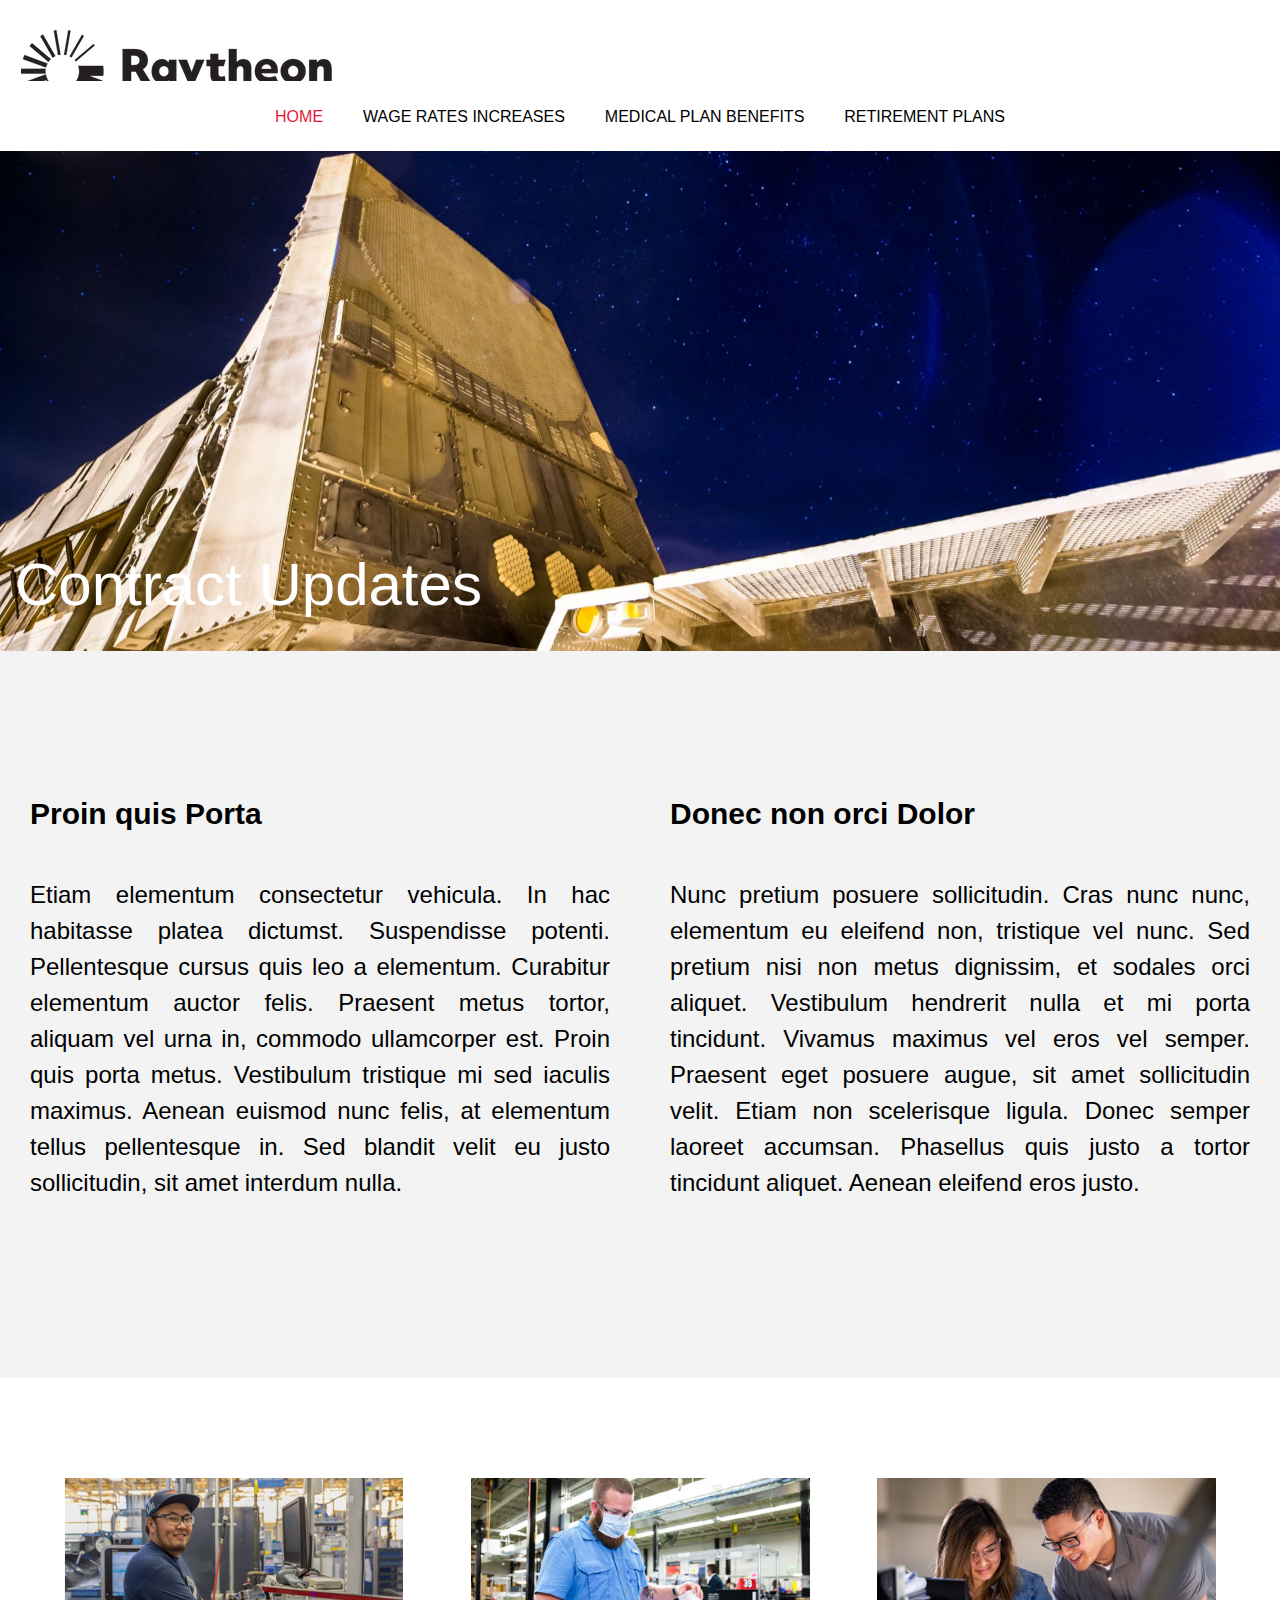
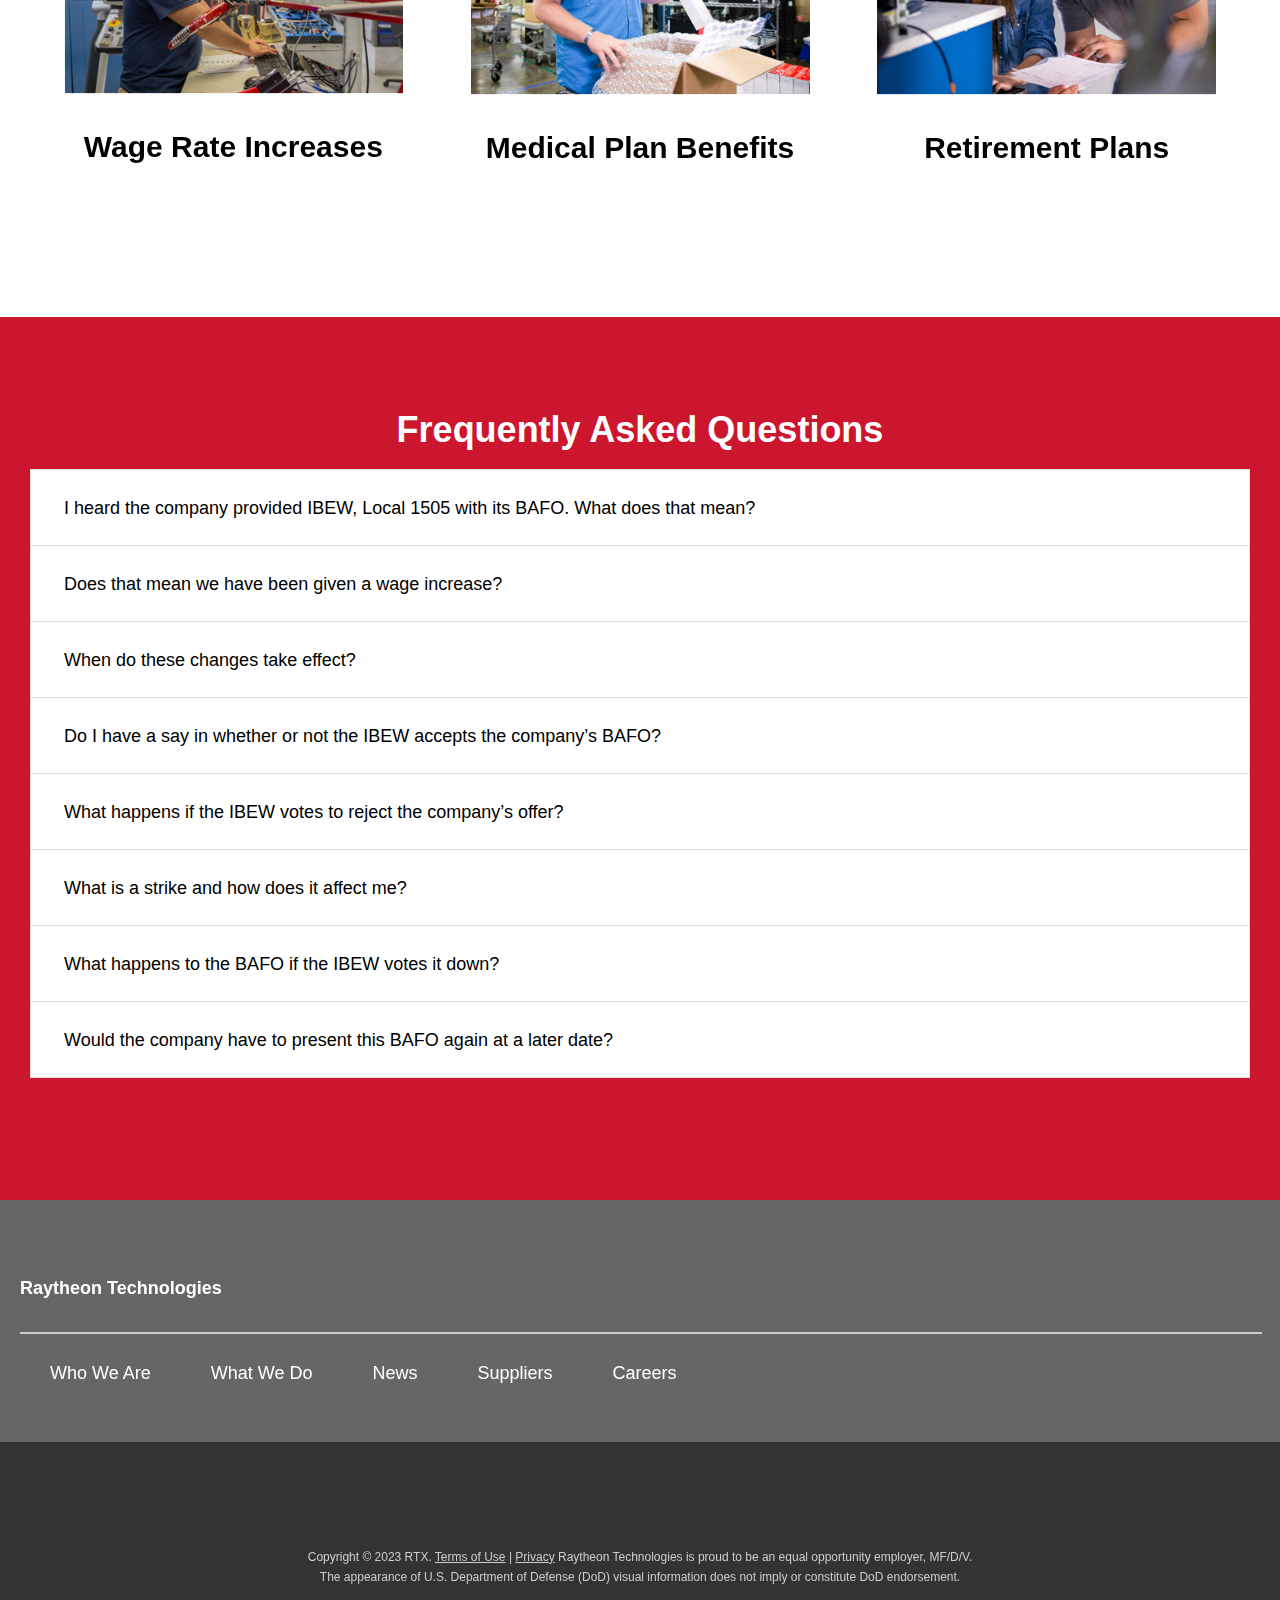
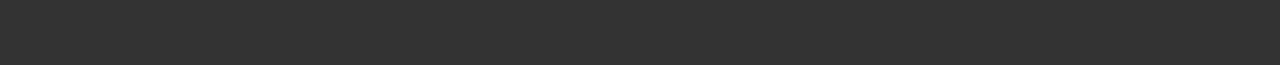
==== index.html @ 73cd79ea "Initial commit." ====
<!DOCTYPE html>
<html class="no-js" lang="en">
  <head>
    <title>
      Home
    </title>
    <meta charset="utf-8" />
    <meta name="viewport" content="width=device-width, initial-scale=1.0" />

    <meta name="description" content="" />

    <link rel="stylesheet" href="css/bootstrap.min.css" />
    <link rel="stylesheet" type="text/css" href="css/labor.min.css" />
    <link rel="stylesheet" type="text/css" href="css/labor-custom.min.css" />
    <link rel="icon" type="image/x-icon" href="images/favicon.png" />

    <style>
      .parallax-window {
        min-height: 400px;
        background: transparent;
      }
    </style>
  </head>

  <body class="labor home">
    <a class="sr-only sr-only-focusable" href="index.html#mainContentStart">Skip to main content</a>

    <div id="header">
      <div class="navbar-brand">
        <div class="rtx"></div>
      </div>
    </div>

    <!--<ul class="nav navbar-nav" id="header-menu">-->
    <nav id="headerL1nav" class="navbar sticky-top navbar-light navbar-expand-md bg-faded justify-content-center">
      <!--<nav id="headerL1nav" class="navbar navbar-light navbar-expand-md bg-faded justify-content-center">-->
      <button class="navbar-toggler" type="button" data-toggle="collapse" data-target="#collapsingNavbar3">
        <span class="navbar-toggler-icon"></span>
      </button>

      <div class="navbar-collapse collapse w-100" id="collapsingNavbar3">
        <ul class="nav navbar-nav">
          <li class="nav-item active">
            <a href="index.html">Home</a>
          </li>

          <li class="nav-item">
            <a href="wage.html">Wage Rates Increases</a>
          </li>

          <li class="nav-item">
            <a href="medical.html">Medical Plan Benefits</a>
          </li>

          <li class="nav-item">
            <a href="retirement.html">Retirement Plans</a>
          </li>
        </ul>
      </div>
    </nav>

    <section class="banner">
      <div class="parallax-window" data-parallax="scroll" data-image-src="images/banner.jpg"></div>
      <div class="banner-gradient"></div>
      <div class="contentblock">
        <a href="index.html" class="site-name">Contract Updates</a>
      </div>
    </section>

    <!-- DEV NOTE: n/a for now
    <section id="features" class="featurerotator">
      <div id="features-slider" class="slider autoplay">
        
      </div>
    </section>  
  -->

    <div id="mainContentStart"></div>

    <section>
      <div class="contentblock">
        <div class="pagecontent">
          <div class="block-two_columns">
            <div class="container">
              <div class="row">
                <div class="col-md-6">
                  <section class="block-paragraph">
                    <h2 data-block-key="g3gls">Proin quis Porta</h2>
                    <p data-block-key="1msjc">
                      Etiam elementum consectetur vehicula. In hac habitasse platea dictumst. Suspendisse potenti. Pellentesque cursus quis leo a elementum. Curabitur elementum auctor felis. Praesent metus tortor, aliquam vel urna in,
                      commodo ullamcorper est. Proin quis porta metus. Vestibulum tristique mi sed iaculis maximus. Aenean euismod nunc felis, at elementum tellus pellentesque in. Sed blandit velit eu justo sollicitudin, sit amet interdum
                      nulla.
                    </p>
                  </section>
                </div>

                <div class="col-md-6">
                  <section class="block-paragraph">
                    <h2 data-block-key="twqgh">Donec non orci Dolor</h2>
                    <p data-block-key="6vcg7">
                      Nunc pretium posuere sollicitudin. Cras nunc nunc, elementum eu eleifend non, tristique vel nunc. Sed pretium nisi non metus dignissim, et sodales orci aliquet. Vestibulum hendrerit nulla et mi porta tincidunt. Vivamus
                      maximus vel eros vel semper. Praesent eget posuere augue, sit amet sollicitudin velit. Etiam non scelerisque ligula. Donec semper laoreet accumsan. Phasellus quis justo a tortor tincidunt aliquet. Aenean eleifend eros
                      justo.
                    </p>
                  </section>
                </div>
              </div>
            </div>
          </div>
          <div class="block-custom_html">
            <div class="row site-sections">
              <div class="col-sm">
                <a href="wage.html">
                  <img src="images/hp-wage-rate-increases.jpg" alt="Wage Rate Increases" />
                  <h3>Wage Rate Increases</h3>
                </a>
              </div>

              <div class="col-sm">
                <a href="medical.html">
                  <img src="images/hp-medical-plan-benefits.jpg" alt="Wage Rate Increases" />
                  <h3>Medical Plan Benefits</h3>
                </a>
              </div>

              <div class="col-sm">
                <a href="retirement.html">
                  <img src="images/hp-retirements-plans.jpg" alt="Wage Rate Increases" />
                  <h3>Retirement Plans</h3>
                </a>
              </div>
            </div>
          </div>
        </div>
        <br clear="all" />
      </div>
    </section>

    <section id="faq">
      <div class="contentblock">
        <br />
        <h2>Frequently Asked Questions</h2>

        <div class="accordion" id="accordionExample">
          <div class="card">
            <div class="card-header" id="heading1">
              <h5 class="mb-0">
                <button class="btn btn-link collapsed" type="button" data-toggle="collapse" data-target="#collapse1" aria-expanded="false" aria-controls="collapse1">
                  <h4>I heard the company provided IBEW, Local 1505 with its BAFO. What does that mean?</h4>
                </button>
              </h5>
            </div>
            <div id="collapse1" class="collapse" aria-labelledby="heading1" data-parent="#accordionExample">
              <div class="card-body">
                BAFO is an acronym that refers to the company’s “Best and Final Offer.” The BAFO contains everything the company and the IBEW tentatively agreed to during the recent negotiations as well as improvements to your terms and
                conditions of employment that the company is offering to encourage the IBEW to sign a new collective bargaining agreement (CBA).
              </div>
            </div>
          </div>

          <div class="card">
            <div class="card-header" id="heading2">
              <h5 class="mb-0">
                <button class="btn btn-link collapsed" type="button" data-toggle="collapse" data-target="#collapse2" aria-expanded="false" aria-controls="collapse2">
                  <h4>Does that mean we have been given a wage increase?</h4>
                </button>
              </h5>
            </div>
            <div id="collapse2" class="collapse" aria-labelledby="heading2" data-parent="#accordionExample">
              <div class="card-body">
                The BAFO includes a substantial wage increase along with other upgrades to your compensation and benefits, including new medical plans that maintain your current level of coverage at significantly lower premiums.
              </div>
            </div>
          </div>

          <div class="card">
            <div class="card-header" id="heading3">
              <h5 class="mb-0">
                <button class="btn btn-link collapsed" type="button" data-toggle="collapse" data-target="#collapse3" aria-expanded="false" aria-controls="collapse3">
                  <h4>When do these changes take effect?</h4>
                </button>
              </h5>
            </div>
            <div id="collapse3" class="collapse" aria-labelledby="heading3" data-parent="#accordionExample">
              <div class="card-body">
                Nothing described in the BAFO takes effect unless the IBEW accepts or “ratifies” the new CBA.
              </div>
            </div>
          </div>

          <div class="card">
            <div class="card-header" id="heading4">
              <h5 class="mb-0">
                <button class="btn btn-link collapsed" type="button" data-toggle="collapse" data-target="#collapse4" aria-expanded="false" aria-controls="collapse4">
                  <h4>Do I have a say in whether or not the IBEW accepts the company’s BAFO?</h4>
                </button>
              </h5>
            </div>
            <div id="collapse4" class="collapse" aria-labelledby="heading4" data-parent="#accordionExample">
              <div class="card-body">
                Yes. The IBEW is obligated to give you the opportunity to vote on accepting or rejecting the BAFO. This vote is scheduled for:
              </div>
            </div>
          </div>

          <div class="card">
            <div class="card-header" id="heading5">
              <h5 class="mb-0">
                <button class="btn btn-link collapsed" type="button" data-toggle="collapse" data-target="#collapse5" aria-expanded="false" aria-controls="collapse5">
                  <h4>What happens if the IBEW votes to reject the company’s offer?</h4>
                </button>
              </h5>
            </div>
            <div id="collapse5" class="collapse" aria-labelledby="heading5" data-parent="#accordionExample">
              <div class="card-body">
                The IBEW election rules recognize rejection of the BAFO as a vote to go on strike.
              </div>
            </div>
          </div>

          <div class="card">
            <div class="card-header" id="heading6">
              <h5 class="mb-0">
                <button class="btn btn-link collapsed" type="button" data-toggle="collapse" data-target="#collapse6" aria-expanded="false" aria-controls="collapse6">
                  <h4>What is a strike and how does it affect me?</h4>
                </button>
              </h5>
            </div>
            <div id="collapse6" class="collapse" aria-labelledby="heading6" data-parent="#accordionExample">
              <div class="card-body">
                A strike is when the union recommends that its members refuse to report to work in an attempt to pressure the company into increasing its BAFO or agreeing to further union demands.
              </div>
            </div>
          </div>

          <div class="card">
            <div class="card-header" id="heading7">
              <h5 class="mb-0">
                <button class="btn btn-link collapsed" type="button" data-toggle="collapse" data-target="#collapse7" aria-expanded="false" aria-controls="collapse7">
                  <h4>What happens to the BAFO if the IBEW votes it down?</h4>
                </button>
              </h5>
            </div>
            <div id="collapse7" class="collapse" aria-labelledby="heading7" data-parent="#accordionExample">
              <div class="card-body">
                The BAFO expires by its terms upon rejection and would no longer be available to the IBEW.
              </div>
            </div>
          </div>

          <div class="card">
            <div class="card-header" id="heading8">
              <h5 class="mb-0">
                <button class="btn btn-link collapsed" type="button" data-toggle="collapse" data-target="#collapse8" aria-expanded="false" aria-controls="collapse8">
                  <h4>Would the company have to present this BAFO again at a later date?</h4>
                </button>
              </h5>
            </div>
            <div id="collapse8" class="collapse" aria-labelledby="heading8" data-parent="#accordionExample">
              <div class="card-body">
                No. The company would be free to decide whether and when to make any subsequent offers.
              </div>
            </div>
          </div>
        </div>

        <br clear="all" />
        <br />
      </div>
    </section>

    <footer>
      <div>
        <div id="block-footer-logo-links">
          <section>
            <div class="content-wrapper">
              <h2 class="logo"><a href="https://www.rtx.com/" target="_blank">Raytheon Technologies</a></h2>

              <hr />

              <nav class="footer-top-nav">
                <!--
  <div class="logo"><a href="https://www.raytheonmissilesanddefense.com/" target="_blank"><img alt="Raytheon Missiles &amp; Defense Logo" src="images/rt_md_logo_ko_rgb.png"></a>
  </div>
  -->

                <div class="primary">
                  <a href="https://www.rtx.com/raytheon/who-we-are" target="_blank">Who We Are</a>
                  <a href="https://www.rtx.com/raytheon/what-we-do" target="_blank">What We Do</a>
                  <a href="https://www.rtx.com/raytheon/news" target="_blank">News</a>
                  <a href="https://www.rtx.com/raytheon/suppliers" target="_blank">Suppliers</a>
                  <a href="https://careers.rtx.com/global/en" target="_blank">Careers</a>
                </div>
              </nav>
            </div>
          </section>
        </div>
      </div>

      <section>
        <div class="content-wrapper contact">
          <div class="footer-wrapper">
            <div id="block-footer-social">
              <nav class="footer-bottom-nav social">
                <a href="https://www.linkedin.com/company/raytheonmissilesanddefense/" target="_blank" title="LinkedIn">
                  <span aria-hidden="true" class="fa fa-linkedin"></span>
                  <span class="sr-only">Raytheon on LinkedIn</span>
                </a>
                <a href="https://twitter.com/raytheondefense" target="_blank" title="Twitter">
                  <span aria-hidden="true" class="fa fa-twitter"></span>
                  <span class="sr-only">Raytheon on Twitter</span>
                </a>
                <a href="https://www.facebook.com/raytheondefense" target="_blank" title="Facebook">
                  <span aria-hidden="true" class="fa fa-facebook"></span>
                  <span class="sr-only">Raytheon on Facebook</span>
                </a>
                <a href="https://www.youtube.com/raytheontechnologies" target="_blank" title="YouTube">
                  <span aria-hidden="true" class="fa fa-youtube-play"></span>
                  <span class="sr-only">Raytheon on YouTube</span>
                </a>
                <a href="https://www.instagram.com/raytheondefense" target="_blank" title="Instagram">
                  <span aria-hidden="true" class="fa fa-instagram"></span>
                  <span class="sr-only">Raytheon on Instagram</span>
                </a>
              </nav>
            </div>
          </div>
          <div id="block-copyright">
            <div class="legal content-wrapper">
              <p>
                Copyright &copy; 2023 RTX. <a href="https://www.rtx.com/terms-of-use" target="_blank">Terms of Use</a> | <a href="https://www.rtx.com/privacy" target="_blank">Privacy</a> Raytheon Technologies is proud to be an equal
                opportunity employer, MF/D/V.<br />
                The appearance of U.S. Department of Defense (DoD) visual information does not imply or constitute DoD endorsement.
              </p>
            </div>
          </div>
        </div>
      </section>
    </footer>

    <script src="https://code.jquery.com/jquery-3.3.1.slim.min.js" integrity="sha384-q8i/X+965DzO0rT7abK41JStQIAqVgRVzpbzo5smXKp4YfRvH+8abtTE1Pi6jizo" crossorigin="anonymous"></script>
    <script type="text/javascript" src="js/parallax.1.5.0.js"></script>
    <script type="text/javascript" src="js/bootstrap.min.js"> </script>
  </body>
</html>
---- css/labor.min.css ----
body.basicpage #features{display: none}body.basicpage.home #features{display: block}.pagecontent a{color: #1b567c;text-decoration: underline}.pagecontent a:hover{color: #000;text-decoration: underline}.list-date{font-size: 0.9rem}.list-title,.list-title a{color: #000;font-size: 24px;font-weight: 600;line-height: 24px}.list-title,.list-title a:hover{color: #1b567c;text-decoration: none;font-weight: 600}input[type="button"],input[type="submit"],input[type="reset"]{display: block;margin-right: 0px;margin-left: 0px;margin-top: 10px;background-color: #dfdfdf;border: solid 1px #939393;color: #312a22;border-radius: 0px;transition: all 0.3s ease-out}@media (min-width: 768px){input[type="button"],input[type="submit"],input[type="reset"]{margin-right: auto;margin-left: 0px}}input[type="button"]:hover,input[type="submit"]:hover,input[type="reset"]:hover{background-color: #939393;color: #fff}body.home .featurerotator{margin-top: -88px}.featurerotator .slide{position: relative;width: 100%;height: 610px;overflow: hidden;background-size: cover;background-position: center left;color: #ffffff}.featurerotator .slidetext{position: absolute;left: 72px;bottom: 18px;padding: 25px 35px 25px 35px;border-radius: 5px;background-color: #ffffff;color: #000000}.featurerotator .slidetext p{margin-bottom: 0px}.home.labor .featuredCaptions{display: none}.home.labor .slick-arrow{opacity: 0}.news.featurelist{display: block;float: left;flex-direction: row;margin: 20px;padding: 20px;background-color: #f5f5f5;text-align: left}.home .news.featurelist{background-color: #ffffff}.news .newsitem img{width: 100% !important;height: auto !important}.news .listitem{border-top: 1px solid #cfcfcf}.news .listitem:nth-child(1){border-top: 0px solid #cfcfcf}.news .listitem:nth-child(1){margin-top: -50px}.newsthumbnail{float: left;margin-top: 50px;margin-bottom: 50px;padding-right: 30px}@media (max-width: 767px){.newsthumbnail{margin-top: 50px;margin-bottom: 20px;padding-right: 0px;width: 100% !important;height: 100% !important}}.newstext{padding-top: 50px;padding-bottom: 50px}.news .readmore{margin-top: 1rem}.news .newsitem .newstitle a{color: #191919;font-weight: bold;font-size: 18px}.news .newsitem .newstitle a:hover{color: #0056b3;text-decoration: none}.category{color: #656565;font-size: 18px;padding-top: 2rem}.teal,.teal a,.home .contentblock h2 a{color: #4e906f !important}.home .rich-text img{width: 100% !important;height: auto !important}.people.listview{display: block;padding: 15px}.people .listitem{padding: 15px}.peoplethumbnail{float: left;padding-right: 15px;width: 175px;padding-bottom: 30px}@media (min-width: 768px){.peoplethumbnail{float: left;padding-right: 30px;width: 190px;padding-bottom: 30px}}.peoplebrowseimage{float: left;padding-top: 50px;padding-right: 50px;padding-bottom: 20px}.peopletitle{font-size: 125%;font-weight: bold}.pagecontent .peopletitle a{color: black;text-decoration: none}.pagecontent .peopletitle a:hover{color: #3956c2;text-decoration: none}.peoplejobtitle{color: #8cb39e}.peoplebiotop{font-weight: bold;padding-top: 0px;padding-bottom: 20px}.peoplephone,.peopleemail,.peoplewebsite{font-weight: bold}.publications .searchsummary{color: #aa0000;margin-bottom: 15px}.publicationyear{padding-top: 30px;padding-bottom: 30px;border-top: 1px solid #2c385e}.listview .publicationyear:nth-child(1){border-top: 0px solid #2c385e;margin-top: -30px}.publicationyear,.publicationyearlink{font-size: 150%;font-weight: bold;color: #8cb39e}.publications .listitem{border-top: 1px solid #cfcfcf}.listitems-group .listitem:nth-child(1){border-top: 0px solid #cfcfcf;margin-top: -50px}.publicationdescription{padding-top: 35px;padding-bottom: 35px}.publicationtitle{font-size: 125%;font-weight: bold}.publicationauthors p{margin: 0px}.publicationlink,.publicationlink:hover{color: #191919 !important;font-weight: 600}.sitemaplinkl1{font-size: 125%;font-weight: bold}.sitemaplinkl2{padding-left: 25px}.sitemaplinkl3{font-size: 80%;padding-left: 50px}.pagecontent .noresize img,.pagecontent img.noresize,.rightrail .noresize img,.rightrail img.noresize{}.block-image{clear: left}.image-center{display: block;text-align: center;margin-top: 20px;margin-bottom: 30px;max-width: 100%}.image-right{float: none;margin-left: auto}.image-left{float: none;margin-right: auto}.image-right,.image-left{max-width: 100%;margin-bottom: 30px}.image-right img,.image-left img,.image-center img{max-width: 100%}@media screen and (min-width: 500px){.image-right{float: right;margin-left: 40px}.image-left{float: left;margin-right: 40px}.image-right,.image-left{max-width: 50%;height: auto}}.image_builder img:after{content: "";display: block;width: 100%;height: 1px}.image_builder a{display: block}.image_builder a:after{content: "";display: block;width: 100%;height: 1px}.image_builder_img:after{content: "";display: block;width: 100%;height: 1px}.block-paragraph:after{content: "";display: block;width: 100%;height: 1px}.pagecontent .h3,.rightrail h3,.pagecontent .image_builder_caption{font-size: 18px;margin-bottom: 3em;color: #646464;font-weight: 500}.rightrail{float: right;margin-left: 25px;padding: 25px;width: 25%;background-color: #f5f5f5}@media (max-width: 767px){.rightrail{float: none;width: 100%;margin-left: 0px;margin-top: 2rem;margin-bottom: 2rem}}.rightrail label{font-weight: bold;text-transform: uppercase}.rightrail input[type="text"],.rightrail select{width: 100%;margin-bottom: 15px}.rightrail input[type="button"]{margin-bottom: 15px}.block-heading,.h1,.h2,.h3,.h4,.h5,.h6,h1,h2,h3,h4,h5,h6{margin-bottom: 0.7rem;font-weight: bold;line-height: 1.5}footer h2{color: white}h3{font-size: 22px}@media (min-width: 768px){h3{font-size: 24px}}h4{font-size: 20px;font-style: italic;font-weight: normal}.contentblock h1,.contentblock .h1{font-size: 36px;color: #113d59;font-weight: bold;margin-bottom: 0.7em}img.full-width{width: 100%;height: auto}.footer-nav-1{max-width: 1250px}.container-fluid.footer-nav-1{padding-left: 15px;padding-right: 15px}@media (min-width: 768px){.container-fluid.footer-nav-1{padding-left: 50px;padding-right: 50px}}@media (min-width: 1320px){.container-fluid.footer-nav-1{padding-left: 15px;padding-right: 15px}}.home .container-fluid.footer-nav-1{padding-left: 70px;padding-right: 70px}#footer-menu .footer-nav-1 h5 a{font-size: 1.5rem;font-weight: bold}#footer-menu .footer-nav-1 li a{font-size: 1rem;font-weight: normal}@media screen and (min-width: 768px){#footer-menu .footer-nav-1 h5 a{font-size: 16px}#footer-menu .footer-nav-1 li a{font-size: 14px}}@media screen and (min-width: 1300px){#footer-menu .footer-nav-1 h5 a{font-size: 20px}#footer-menu .footer-nav-1 li a{font-size: 17px}}@media screen and (max-width: 767px){#footer-menu .footer-nav-1 li a{margin-top: 1.5rem;margin-bottom: 1.5rem;display: block}}.footer-nav-1 .row{border-bottom: 1px solid white}@media (min-width: 768px){.footer-nav-1 .row{border-bottom: 0px solid white}}.footer-nav-2{max-width: 1000px;text-align: center !important;margin-left: auto;margin-right: auto}.footer-nav-2 .row2{display: block;justify-content: center;margin-left: auto;margin-right: auto}.footer-nav-2 h5{padding-bottom: 20px;line-height: 16px;font-size: 16px;margin-bottom: 0px;white-space: nowrap;text-align: center}@media (max-width: 575px){.footer-nav-2{text-align: center !important;padding-bottom: 40px}}@media (min-width: 576px){.footer-nav-2{padding-bottom: 16px}.footer-nav-2 h5{padding-right: 10px;padding-left: 10px}}@media (min-width: 768px){.footer-nav-2 .row2{display: flex}.footer-nav-2 h5{padding-right: 20px;padding-left: 20px;padding-bottom: 2px}.footer-nav-2 .right-divider{border-right: 1px solid #fff}}.footer-nav-3 h5{padding-bottom: 25px}.cl-num{font-size: 90%;padding-bottom: 70px}@media (min-width: 768px){.dropdown-item.mobile-only{display: none}}#site_footer{padding: 0em 2em 5em 2em;background-color: black;font-size: 16px}#site_footer a:hover{color: white}#site_footer .gradient_line{margin-left: auto;margin-right: auto;content: " ";width: 100%;height: 1px;clear: both;background: #61b6fd;background: -moz-linear-gradient(left, transparent, #61b6fd, transparent);background: -webkit-linear-gradient(left, transparent, #61b6fd, transparent);background: linear-gradient(to right, transparent, #61b6fd, transparent);width: 90%}@media (min-width: 769px){#site_footer .gradient_line{width: 50%}}.upper_footer{padding: 0em 0 4em}.upper_footer .grid_layout{width: 100%}.upper_footer .share,.upper_footer .footer_newsletter{text-align: center;padding: 1.69492%;margin-bottom: 3em;width: 100%}#site_footer .upper_footer .share h2,#site_footer .upper_footer .footer_newsletter h2{font-size: 1.5em;font-weight: 600;margin-bottom: 0.6em;color: white !important;letter-spacing: -0.035em}@media (min-width: 600px){#site_footer .upper_footer .share h2,#site_footer .upper_footer .footer_newsletter h2{font-size: 1.6em}}@media (min-width: 1200px){#site_footer .upper_footer .share h2,#site_footer .upper_footer .footer_newsletter h2{font-size: 1.8em}}.upper_footer .gradient_line_divider{margin: 1em auto;display: none}@media (min-width: 600px){.upper_footer .footer_newsletter{width: 48.71795%;float: left;margin-left: 0;margin-right: -100%}}@media (min-width: 769px){.upper_footer .footer_newsletter{width: 40.67797%;float: left;margin-left: 8.47458%;margin-right: -100%}}@media (min-width: 600px){.upper_footer .share{width: 48.71795%;float: left;margin-left: 51.28205%;margin-right: -100%}}@media (min-width: 769px){.upper_footer .share{width: 40.67797%;float: left;margin-left: 50.84746%;margin-right: -100%}}#site_footer .sitemap{margin-bottom: 3em}@media (min-width: 600px){#site_footer .sitemap .grid_layout{width: 100%}}@media (min-width: large){#site_footer .sitemap .grid_layout{width: 97%}}#site_footer .sitemap_directory{overflow: hidden;*zoom: 1;margin-bottom: 3em}#site_footer .sitemap_directory .footer_sitemap_item{margin-bottom: 0.6em}@media (min-width: 600px){#site_footer .sitemap_directory .footer_sitemap_item{margin-bottom: 0.2em}}@media (min-width: 1024px){#site_footer .sitemap_directory .footer_sitemap_item{margin-bottom: 0.2em;margin-left: 10%}}#site_footer .sitemap_title{color: white;font-weight: 600;text-transform: capitalize;font-size: 1.2em;letter-spacing: -0.01em;margin-bottom: 0.3em}@media (min-width: 600px){#site_footer .sitemap_title{font-size: 1.1em}}@media (min-width: 1024px){#site_footer .sitemap_title{font-size: 1.3em}}#site_footer .sitemap_block{text-align: center;width: 100%}@media (min-width: 600px){#site_footer .sitemap_block{-moz-box-sizing: border-box;-webkit-box-sizing: border-box;box-sizing: border-box;width: 25%;float: left;padding-left: 0.83333%;padding-right: 0.83333%;text-align: left}}@media (min-width: 600px){#site_footer ul.subnav{margin-bottom: 1em}#site_footer ul.subnav li{padding-left: 1em;text-indent: -1em;margin: 0.1em 0}}#site_footer ul.subnav a{color: #a5a6a7;text-decoration: none;font-size: 1em}@media (min-width: 600px){#site_footer ul.subnav a{font-size: 0.85em}}@media (min-width: 1024px){#site_footer ul.subnav a{font-size: 0.95em}}.no-touch #site_footer ul.subnav a:hover{color: white}.lower_footer{overflow: hidden}.lower_footer .nav_container{margin: 0 auto;position: relative;left: 0;width: 100%;margin-bottom: 2.5em}@media (min-width: 1024px){.lower_footer .nav_container{padding-top: 1em;position: absolute}}.lower_footer nav{text-transform: uppercase;text-align: center;margin-left: auto;margin-right: auto;font-size: 0.9em;color: #a5a6a7}.lower_footer nav a{color: #a5a6a7;text-decoration: none}.no-touch .lower_footer nav a:hover{color: white}.lower_footer nav li{margin: 0 0.6em;display: inline;line-height: 2em}.lower_footer nav li li:before{margin-left: 0.6em}.lower_footer .credits{color: #a5a6a7;width: 100%;font-size: 0.8em;text-align: center;position: relative}.lower_footer .credits > span{display: block}.lower_footer .credits a{color: #a5a6a7;text-decoration: none}.no-touch .lower_footer .credits a:hover{color: white}@media (min-width: 1024px){.lower_footer .credits{float: right;width: 20%;text-align: left}.lower_footer .credits > span{display: block}}.module{padding: 2.3em 0 3em;position: relative}@media (min-width: 769px){.module{padding: 4em 0 4.3em}}.grid_layout{max-width: 100%;margin-left: auto;margin-right: auto;width: 95%}.grid_layout:after{content: " ";display: block;clear: both}@media (min-width: 600px){.grid_layout{max-width: 100%;margin-left: auto;margin-right: auto;width: 95%}.grid_layout:after{content: " ";display: block;clear: both}}@media (min-width: 769px){.grid_layout{max-width: 100%;margin-left: auto;margin-right: auto;width: 90%}.grid_layout:after{content: " ";display: block;clear: both}}@media (min-width: 1024px){.grid_layout{max-width: 1200px;width: 97%}.content_page .grid_layout{width: 90%}}.light_background .site_header form.nav_search,.section_search,.site_header form.nav_search,.overlay_search,form.submit_newsletter{color: white;display: inline-block;position: relative}.section_search .search_field,.site_header form.nav_search .search_field,.overlay_search .search_field,form.submit_newsletter .search_field,form.submit_newsletter .email_field{color: white;background-color: rgba(255, 255, 255, 0.3)}.section_search .search_field.placeholder,.site_header form.nav_search .search_field.placeholder,.overlay_search .search_field.placeholder,form.submit_newsletter .search_field.placeholder,form.submit_newsletter .placeholder.email_field{color: white;-webkit-font-smoothing: antialiased}.section_search .search_field:-moz-placeholder,.site_header form.nav_search .search_field:-moz-placeholder,.overlay_search .search_field:-moz-placeholder,form.submit_newsletter .search_field:-moz-placeholder,form.submit_newsletter .email_field:-moz-placeholder{color: white;-webkit-font-smoothing: antialiased}.section_search .search_field::-moz-placeholder,.site_header form.nav_search .search_field::-moz-placeholder,.overlay_search .search_field::-moz-placeholder,form.submit_newsletter .search_field::-moz-placeholder,form.submit_newsletter .email_field::-moz-placeholder{color: white;-webkit-font-smoothing: antialiased}.section_search .search_field::-webkit-input-placeholder,.site_header form.nav_search .search_field::-webkit-input-placeholder,.overlay_search .search_field::-webkit-input-placeholder,form.submit_newsletter .search_field::-webkit-input-placeholder,form.submit_newsletter .email_field::-webkit-input-placeholder{color: white;-webkit-font-smoothing: antialiased}.section_search .search_field,.site_header form.nav_search .search_field,.overlay_search .search_field,form.submit_newsletter .search_field,form.submit_newsletter .email_field{font-size: 16px;border: none;border-radius: 4px;height: 40px;padding-left: 1.1em;padding-right: 40px;padding-top: 0.2em}.section_search .search_field.placeholder,.site_header form.nav_search .search_field.placeholder,.overlay_search .search_field.placeholder,form.submit_newsletter .search_field.placeholder,form.submit_newsletter .placeholder.email_field{opacity: 1 !important;font-family: "Roboto", Helvetica, Arial, sans-serif}.section_search .search_field:-moz-placeholder,.site_header form.nav_search .search_field:-moz-placeholder,.overlay_search .search_field:-moz-placeholder,form.submit_newsletter .search_field:-moz-placeholder,form.submit_newsletter .email_field:-moz-placeholder{opacity: 1 !important;font-family: "Roboto", Helvetica, Arial, sans-serif}.section_search .search_field::-moz-placeholder,.site_header form.nav_search .search_field::-moz-placeholder,.overlay_search .search_field::-moz-placeholder,form.submit_newsletter .search_field::-moz-placeholder,form.submit_newsletter .email_field::-moz-placeholder{opacity: 1 !important;font-family: "Roboto", Helvetica, Arial, sans-serif}.section_search .search_field::-webkit-input-placeholder,.site_header form.nav_search .search_field::-webkit-input-placeholder,.overlay_search .search_field::-webkit-input-placeholder,form.submit_newsletter .search_field::-webkit-input-placeholder,form.submit_newsletter .email_field::-webkit-input-placeholder{opacity: 1 !important;font-family: "Roboto", Helvetica, Arial, sans-serif}.section_search .search_submit,.site_header form.nav_search .search_submit,.overlay_search .search_submit,form.submit_newsletter .search_submit,form.submit_newsletter .email_submit{background-size: 20px;position: absolute;right: 0;top: 0;cursor: pointer;border: none;width: 40px;height: 40px}.light_background .site_header form.nav_search .search_field,.section_search .search_field,.light_background.site_headerform.nav_searchform.submit_newsletter.email_field,form.submit_newsletter.light_background.site_headerform.nav_search.email_field,.section_search form.submit_newsletter .email_field,form.submit_newsletter .section_search .email_field{background-color: white;color: #222222}.light_background .site_header form.nav_search .search_field.placeholder,.section_search .search_field.placeholder,.light_background.site_headerform.nav_searchform.submit_newsletter.placeholder.email_field,form.submit_newsletter.light_background.site_headerform.nav_search.placeholder.email_field,.section_search form.submit_newsletter .placeholder.email_field,form.submit_newsletter .section_search .placeholder.email_field{color: #5a6470;opacity: 1 !important}.light_background .site_header form.nav_search .search_field:-moz-placeholder,.section_search .search_field:-moz-placeholder,.light_background.site_headerform.nav_searchform.submit_newsletter.email_field:-moz-placeholder,form.submit_newsletter.light_background.site_headerform.nav_search.email_field:-moz-placeholder,.section_search form.submit_newsletter .email_field:-moz-placeholder,form.submit_newsletter .section_search .email_field:-moz-placeholder{color: #5a6470;opacity: 1 !important}.light_background .site_header form.nav_search .search_field::-moz-placeholder,.section_search .search_field::-moz-placeholder,.light_background.site_headerform.nav_searchform.submit_newsletter.email_field::-moz-placeholder,form.submit_newsletter.light_background.site_headerform.nav_search.email_field::-moz-placeholder,.section_search form.submit_newsletter .email_field::-moz-placeholder,form.submit_newsletter .section_search .email_field::-moz-placeholder{color: #5a6470;opacity: 1 !important}.light_background.site_headerform.nav_search.search_field::-webkit-input-placeholder,.section_search .search_field::-webkit-input-placeholder,.light_background.site_headerform.nav_searchform.submit_newsletter.email_field::-webkit-input-placeholder,form.submit_newsletter.light_background.site_headerform.nav_search.email_field::-webkit-input-placeholder,.section_search form.submit_newsletter .email_field::-webkit-input-placeholder,form.submit_newsletter .section_search .email_field::-webkit-input-placeholder{color: #5a6470;opacity: 1 !important}#home.light_background .site_header form.nav_search .search_field,#home.light_background .section_search .search_field,#home.light_background.site_headerform.nav_searchform.submit_newsletter.email_field,form.submit_newsletter#home.light_background.site_headerform.nav_search.email_field,#home.light_background .section_search form.submit_newsletter .email_field,form.submit_newsletter #home.light_background .section_search .email_field{background-color: rgba(255, 255, 255, 0.8)}.light_background .site_header form.nav_search .search_submit,.section_search .search_submit,.light_background.site_headerform.nav_searchform.submit_newsletter.email_submit,form.submit_newsletter.light_background.site_headerform.nav_search.email_submit,.section_search form.submit_newsletter .email_submit,form.submit_newsletter .section_search .email_submit{background-size: 20px;margin-top: -2px}.filter_bar .light_background .site_header form.nav_search .search_submit,.light_background .site_header .filter_bar form.nav_search .search_submit,.filter_bar .section_search .search_submit,.filter_bar.light_background.site_headerform.nav_searchform.submit_newsletter.email_submit,form.submit_newsletter.filter_bar.light_background.site_headerform.nav_search.email_submit,.light_background.site_header.filter_barform.nav_searchform.submit_newsletter.email_submit,form.submit_newsletter.light_background.site_header.filter_barform.nav_search.email_submit,.filter_bar .section_search form.submit_newsletter .email_submit,form.submit_newsletter .filter_bar .section_search .email_submit{background-size: 20px}.site_header form.nav_search{display: none}@media (min-width: 769px){.site_header form.nav_search{display: inline-block}}.light_background .site_header form.nav_search{display: none}@media (min-width: 769px){.light_background .site_header form.nav_search{display: inline-block}}form.submit_newsletter{width: 85%;max-width: 300px;display: inline-block}form.submit_newsletter .email_field{width: 100%}form.submit_newsletter .email_submit{background-size: 25px;opacity: 0.8}form.submit_newsletter .email_submit:hover{opacity: 1}#secondary_column form.submit_newsletter{width: 100%;max-width: none}#secondary_column form.submit_newsletter .search_field,#secondary_column form.submit_newsletter .email_field{background: #4b6a8d;border-radius: 4px}.addthis-smartlayers-desktop .addthis_32x32_style a{width: 40px}.touch .addthis-smartlayers{position: relative}.social_icons{display: inline-block;margin-top: 3px;white-space: nowrap}.social_icons .icon{display: inline-block;overflow: hidden;height: 32px;width: 32px;vertical-align: middle;cursor: pointer;border-radius: 3px;padding: 0 !important;margin-bottom: 0.6em}.social_icons .icon .icon{margin-left: 0.6em}@media (min-width: 769px){.social_icons .icon .icon{margin-left: 0.7em}}.social_icons .all_icon{height: 32px;width: 32px;position: relative;vertical-align: middle;color: #a5a6a7}.social_icons .all_icon span{text-decoration: none;font-size: 1em;font-weight: 600;position: absolute;bottom: 0;left: 0;width: 100%;line-height: normal}.social_icons .all_icon:hover{color: white}#site_footer input[type="button"],#site_footer input[type="submit"],#site_footer input[type="reset"]{display: block;margin-right: 0px;margin-left: 0px;margin-top: 0px;background-color: inherit;border: solid 0px #939393;color: inherit;border-radius: 0px;transition: all 0.3s ease-out}
---- css/labor-custom.min.css ----
@font-face{font-family:ObjektivMk2_Rg;src:url("../fonts/Objektiv_MK2/ObjektivMk2_Rg.ttf")}@font-face{font-family:ObjektivMk2_Lt;src:url("../fonts/Objektiv_MK2/ObjektivMk2_Lt.ttf")}@font-face{font-family:ObjektivMk2_Bd, Helvetica, sans-serif;src:url("../fonts/Objektiv_MK2/ObjektivMk2_Bd.ttf")}@font-face{font-family:"Helvetica55";src:url("../fonts/Helvetica55/522972a6-5867-47ae-82fc-a7cf9bd5d4d4.eot?#iefix");src:url("../fonts/Helvetica55/522972a6-5867-47ae-82fc-a7cf9bd5d4d4.eot?#iefix") format("eot"), url("../fonts/Helvetica55/08b57253-2e0d-4c12-9c57-107f6c67bc49.woff2") format("woff2"), url("../fonts/Helvetica55/08edde9d-c27b-4731-a27f-d6cd9b01cd06.woff") format("woff"), url("../fonts/Helvetica55/8f4a1705-214a-4dd0-80b8-72252c37e688.ttf") format("truetype")}@font-face{font-family:"Helvetica65";src:url("../fonts/Helvetica65/5640036d-d549-4f16-b31e-87da78d9e832.eot?#iefix");src:url("../fonts/Helvetica65/5640036d-d549-4f16-b31e-87da78d9e832.eot?#iefix") format("eot"), url("../fonts/Helvetica65/240c57a0-fdce-440d-9ce3-85e0cb56f470.woff2") format("woff2"), url("../fonts/Helvetica65/7802e576-2ffa-4f22-a409-534355fbea79.woff") format("woff"), url("../fonts/Helvetica65/14d824a2-2a5c-4692-8e30-74f6e177b675.ttf") format("truetype")}@font-face{font-family:"Helvetica75";src:url("../fonts/Helvetica75/9697cfef-7816-47cc-81ed-c56c029d3bcf.eot?#iefix");src:url("../fonts/Helvetica75/9697cfef-7816-47cc-81ed-c56c029d3bcf.eot?#iefix") format("eot"), url("../fonts/Helvetica75/1f4274cd-2674-481e-9023-69e33ffca161.woff2") format("woff2"), url("../fonts/Helvetica75/5e8d493c-be01-44b9-962e-504a5cf10dd8.woff") format("woff"), url("../fonts/Helvetica75/ae36b4a0-aa2c-46cc-98d8-d8b7d22241dc.ttf") format("truetype")}*{-webkit-overflow-scrolling:touch;box-sizing:border-box}body{background-color:#ffffff;color:#000000;font-family:ObjektivMk2_Rg, Helvetica, sans-serif;font-size:18px;line-height:1.5em}@media screen and (min-width: 768px){body{font-size:24px}}body.home{background-color:#fff;color:#000000;font-size:20px}@media screen and (min-width: 768px){body.home{background-color:#fff;color:#000000;font-size:24px}}.banner .contentblock{position:relative;padding:0 !important}.banner .site-name{position:absolute;bottom:20px;left:15px;font-size:34px;font-family:ObjektivMk2_Bd, Helvetica, sans-serif;color:#fff;text-decoration:none}@media screen and (min-width: 768px){.banner .site-name{bottom:48px;left:0;font-size:60px}}.banner .parallax-window{min-height:400px;height:30vh}.home .banner .parallax-window{min-height:500px;height:35vh}.banner .banner-gradient{background-image:url("../images/gradient.png");background-position:0 0;background-repeat:repeat-x;background-size:1600px 352px;position:absolute;left:0;bottom:0;width:100%;height:352px;z-index:1}.banner .contentblock{z-index:2}p{margin-bottom:1.5em}.labor .block-paragraph p{text-align:justify}a{color:#3956c2}.breadcrumb{display:none}img.site-banner{width:100%;height:170px;object-fit:cover}@media (min-width: 576px){img.site-banner{width:100%;height:200px;object-fit:cover}}@media (min-width: 768px){img.site-banner{width:100%;height:auto;object-fit:cover}}.contentblock .h1,.contentblock h1{font-size:34px;color:#e31837}@media (min-width: 768px){.contentblock .h1,.contentblock h1{font-size:48px}}.block-heading,h2{font-size:30px;color:#e31837}@media (min-width: 768px){.block-heading,h2{font-size:36px}}.labor .sticky-top{position:relative}.site-sections h3{font-size:30px;font-family:ObjektivMk2_Bd, Helvetica, sans-serif;text-align:center}.home .site-sections a{color:#000;text-decoration:none}#header{background-color:#fff;position:relative;z-index:10}section{width:100%;position:relative}section .block-table table{overflow-x:scroll}section.white-bg{background-color:white}.labor .contentblock{width:100%;max-width:1250px;margin-right:auto;margin-left:auto;padding:50px 15px}body.home .contentblock:first-of-type{max-width:100%;padding:0 0 50px}body.home #faq .contentblock,body.home .contentblock:first-of-type .block-table table,body.home .site-sections{max-width:1250px;padding:50px 15px;margin-right:auto;margin-left:auto}body.home .banner .contentblock,body.home .contentblock .block-two_columns .container{max-width:1250px !important}body.home .contentblock .block-two_columns .container .col-md-6{padding-left:30px;padding-right:30px}body.home .contentblock .block-two_columns .container .row{margin-left:-30px;margin-right:-30px}body.home .site-sections{padding-top:90px;padding-bottom:0}body.home .site-sections .col-sm{padding-bottom:50px}body.home .site-sections img{width:90%;margin:10px 5% 30px}.labor .navbar-nav{width:auto;max-width:1250px;margin-right:auto;margin-left:auto;padding-left:15px;padding-right:15px}@media (min-width: 768px){.labor .contentblock{padding:50px}.labor .navbar-nav{padding-left:50px;padding-right:50px}}@media (min-width: 1320px){.labor .contentblock{padding:50px 15px}.labor .navbar-nav{padding-left:15px;padding-right:15px}}.home.labor .contentblock{padding:0 15px 50px}.labor .contentblock.padded{padding:85px 70px}.labor .navbar-nav{padding-left:0;padding-right:0}.pagecontent{width:100%}.pagecontent.reduced{float:left;max-width:70%}@media (max-width: 767px){.pagecontent.reduced{float:none;max-width:100%}}#faq{background-color:#cc162d;color:#fff;text-align:center}#faq h2{color:#fff}#faq .card{border-radius:0}#faq .accordion{color:#000;text-align:left}#faq h4{font-family:ObjektivMk2_Bd, Helvetica, sans-serif;font-size:18px;font-style:normal;color:black;text-decoration:none !important;margin:0}#faq .card-header{border-bottom:0;background-color:rgba(0, 0, 0, 0)}#faq .card-body{font-family:ObjektivMk2_Lt;font-size:18px}#faq .card-body,#faq .card-header{font-size:18px;padding:18px 32px}#faq .btn{padding:6px 0;border-bottom:0;width:100%;text-align:left}#faq .btn-link{font-weight:400;color:#000;text-decoration:none}#faq .contentblock{padding-top:80px;padding-bottom:123px}@media (max-width: 767px){body.home #header{}.navbar-dark .navbar-toggler,.navbar-light .navbar-toggler{margin-top:-68px;float:right;margin-right:5px}.navbar-light .navbar-toggler,.navbar-light .navbar-toggler:focus,.navbar-light .navbar-toggler:hover{outline:0 solid;border-width:0}}.navbar-brand{max-width:1360px;margin-left:auto;margin-right:auto;display:flex;flex-direction:row;padding-top:30px !important;padding-bottom:13px !important;padding-left:16px !important}@media (max-width: 767px){.navbar-brand{display:flex;flex-direction:row;padding-top:5px !important;padding-bottom:5px !important;padding-left:5px !important}}.navbar-brand a{-webkit-transition:all 0.1s linear;transition:all 0.1s linear}.navbar-brand{background-size:contain;display:inline-block}.navbar-brand .rtx{color:white;text-decoration:none;margin-left:5px}@media (max-width: 767px){.navbar-brand .rtx{max-width:200px;margin-top:10px}}.rtx a{color:white;text-decoration:none}.rtx{width:376px;height:93px;background:url("../images/rtx_logo.png") no-repeat;-moz-background-size:100%;-o-background-size:100%;-webkit-background-size:100%;background-size:100%;position:relative}.navbar-brand .site-home-page{color:white;text-decoration:none;margin-left:10px;margin-top:1.2rem;padding-left:10px;padding-top:0.2rem;padding-bottom:0.6rem;border-left:1px solid #fff;height:2.2rem;display:inline-block}@media (max-width: 767px){.navbar-brand{white-space:normal}.navbar-brand .site-home-page{margin-top:5px;height:4rem;line-height:1.2rem;margin-left:6px;padding-left:6px;max-width:70px}}.site-home-page-small-screen{display:block;position:relative;width:100%}.site-home-page-small-screen .banner-text{display:block;position:relative;width:auto;margin-left:auto;margin-right:auto}@media screen and (min-width: 1px){.navbar-brand{width:54px;min-width:45px;height:65px}.navbar-brand .site-home-page{font-size:1rem;padding-top:10px}.navbar-expand-md .navbar-nav{border-bottom:4px solid black}}@media screen and (min-width: 768px){.navbar-brand{width:85px;height:76px;margin-top:-5px}.navbar-brand .site-home-page{font-size:35px;line-height:30px;margin-left:20px;padding-left:20px;padding-top:5px;min-height:40px}.navbar-expand-md .navbar-nav{margin:0.5rem auto;border-bottom:0}.site-home-page .banner-text{}}@media screen and (min-width: 992px){}@media screen and (min-width: 1200px){}@media screen and (min-width: 1400px){nav .navbar-brand .site-home-page{font-size:35px;line-height:35px}.site-home-page .banner-text{margin-top:0}}nav#headerL1nav{max-width:1360px;background-color:#fff;margin-left:auto;margin-right:0}@media (max-width: 767px){nav#headerL1nav{position:absolute;top:78px;right:0;padding:0;width:100%;display:block}}nav#headerL1nav.navbar,nav#headerL1nav.navbar .nav-item a,nav#headerL1nav.navbar .navbar-brand a{color:#000000;background-color:#fff;font-size:20px;font-family:ObjektivMk2_Bd, Helvetica, sans-serif;text-transform:uppercase}nav#headerL1nav.navbar .nav-item a:hover{text-decoration:none}nav#headerL1nav.navbar .nav-item.active a{color:#e31836}nav#headerL1nav.navbar .nav-item.active .dropdown-item a{color:#000000}nav#headerL1nav.navbar .nav-item .dropdown-item a{font-size:20px}nav#headerL1nav.navbar .nav-item a:hover,nav#headerL1nav.navbar .navbar-brand a:hover{color:#e31836}nav#headerL1nav.navbar .nav-item{padding:0 20px}@keyframes slideSubNav{0%{opacity:0;margin-top:-20px}100%{opacity:1;margin-top:0}}@media (max-width: 767px){nav#headerL1nav.navbar .nav-item a{font-size:1.5rem;text-transform:uppercase;text-align:center;padding:0.5rem 1rem;display:block}nav#headerL1nav.navbar .nav-item .dropdown-item a{font-size:1rem;text-transform:none;padding-bottom:0;font-weight:500}nav#headerL1nav .dropdown.show .dropdown-menu .dropdown-item{opacity:0;animation-name:slideSubNav;animation-duration:0.5s}nav#headerL1nav .dropdown.show .dropdown-menu.show .dropdown-item{opacity:1;animation-name:slideSubNav;animation-duration:0.5s}nav#headerL1nav .dropdown.show .dropdown-menu.show .dropdown-item:nth-child(1){border-top:1px solid #fefefe}nav#headerL1nav .nav-item:nth-last-child(1){padding-bottom:1rem}}@media screen and (min-width: 768px){nav#headerL1nav.navbar .nav-item a{font-size:16px}nav#headerL1nav.navbar .nav-item .dropdown-item a{font-size:14px}}@media screen and (min-width: 1300px){nav#headerL1nav.navbar .nav-item a{font-size:20px}nav#headerL1nav.navbar .nav-item .dropdown-item a{font-size:17px}}@media only screen and (min-width: 768px){.dropdown:hover .dropdown-menu{display:block !important}}#headerL1nav .dropdown-menu{padding:0;font-size:1rem;color:#212529;text-align:center;background-color:#2c385e;border:0 solid rgba(0, 0, 0, 0.15);border-radius:0;right:-14px;left:auto;margin:0}@media screen and (min-width: 768px){#headerL1nav .dropdown-menu{text-align:right;border-top:1px solid #fefefe}}#headerL1nav .dropdown .dropdown-menu{padding-bottom:10px;margin-right:26px}@keyframes example{0%{opacity:0;margin-top:-20px}100%{opacity:1;margin-top:0}}@media only screen and (min-width: 768px){.dropdown:hover .dropdown-menu .dropdown-item{opacity:1;animation-name:example;animation-duration:0.2s}}#headerL1nav .dropdown-item{color:#ffffff;font-weight:500;letter-spacing:0.05rem;position:relative;background-color:#2c385e}@media screen and (min-width: 1px){#headerL1nav .dropdown-item{font-size:0.9rem}}@media screen and (min-width: 768px){#headerL1nav .dropdown-item{font-size:0.7rem}}#headerL1nav .dropdown-item.subnav{color:#ffffff;font-weight:normal !important;opacity:0.7 !important;letter-spacing:0.05rem;position:relative;padding-right:33px}#headerL1nav .dropdown-item.subnav:after{content:"\2022";font-weight:normal;float:right;position:absolute;right:25px;top:6px}@media screen and (min-width: 1px){#headerL1nav .dropdown-item.subnav{font-size:0.9rem}}@media screen and (min-width: 768px){#headerL1nav .dropdown-item.subnav{font-size:0.9rem}}footer{flex-shrink:0;width:100%;background:#666;color:white;padding:30px 0 0;margin-top:0;font-family:"Helvetica55", helvetica, arial, sans-serif}footer .content-wrapper{-webkit-flex-direction:column;-moz-flex-direction:column;flex-direction:column;margin:45px auto;max-width:1250px;width:calc(100% - 40px);position:relative;line-height:160%}footer .content-wrapper:last-of-type{margin-bottom:0}footer .legal.content-wrapper{margin-bottom:0;padding-bottom:45px}footer section{min-width:100%;display:block}footer hr{width:100%;border:1px solid #ccc}footer h1.logo{font-size:1rem;text-align:center}@media screen and (min-width: 970px){footer h1.logo{text-align:left}}footer .logo h1{font-size:1.375rem}footer .logo img{width:190px;height:auto;border:none}@media screen and (min-width: 450px){footer .logo img{width:220px}}@media screen and (min-width: 970px){footer .logo img{width:240px}}footer h2.logo a{font-family:"Helvetica75", helvetica, arial, sans-serif;text-decoration:none}footer h2{font-size:1.125rem;text-align:center}@media screen and (min-width: 768px){footer h2{text-align:left;margin-bottom:30px}}footer hr{min-width:100%;margin:15px 0;border:1px solid #ccc}footer a{color:white;line-height:100%}footer a:hover,footer a:hover span{color:white;text-decoration:underline}footer a::after{content:normal}footer .footer-bottom-nav,footer .footer-top-nav{margin:0 auto;display:block;display:-webkit-box;display:-moz-box;display:-ms-flexbox;display:-webkit-flex;display:flex;-webkit-box-pack:justify;-moz-box-pack:justify;-ms-flex-pack:justify;-webkit-justify-content:space-between;justify-content:space-between;-webkit-box-align:center;-moz-box-align:center;-ms-flex-align:center;-webkit-align-items:center;align-items:center;-ms-flex-direction:row;-webkit-flex-direction:row;-moz-flex-direction:row;flex-direction:row;-webkit-box-pack:center;-moz-box-pack:center;-ms-flex-pack:center;-webkit-justify-content:center;justify-content:center;-webkit-flex-wrap:wrap;-ms-flex-wrap:wrap;flex-wrap:wrap;width:83.3333333333%}@media screen and (min-width: 768px){footer .footer-top-nav{-ms-flex-direction:row;-webkit-flex-direction:row;-moz-flex-direction:row;flex-direction:row;-webkit-flex-wrap:nowrap;-ms-flex-wrap:none;flex-wrap:nowrap;-webkit-box-pack:justify;-moz-box-pack:justify;-ms-flex-pack:justify;-webkit-justify-content:space-between;justify-content:space-between;width:100%}}footer .footer-top-nav .logo{width:100%;min-width:100%;-webkit-box-pack:center;-moz-box-pack:center;-ms-flex-pack:center;-webkit-justify-content:center;justify-content:center;padding:15px}@media screen and (min-width: 768px){footer .footer-top-nav .logo{min-width:0;width:auto;margin-left:-15px}}footer .footer-top-nav .primary{-ms-flex-direction:column;-webkit-flex-direction:column;-moz-flex-direction:column;flex-direction:column;-webkit-box-align:center;-moz-box-align:center;-ms-flex-align:center;-webkit-align-items:center;align-items:center}@media screen and (min-width: 768px){footer .footer-top-nav .primary{-ms-flex-direction:row;-webkit-flex-direction:row;-moz-flex-direction:row;flex-direction:row;margin-right:-30px}}@media screen and (min-width: 970px){footer .footer-top-nav .primary{-webkit-box-pack:justify;-moz-box-pack:justify;-ms-flex-pack:justify;-webkit-justify-content:space-between;justify-content:space-between;display:block;display:-webkit-box;display:-moz-box;display:-ms-flexbox;display:-webkit-flex;display:flex}}footer .footer-top-nav .primary a{padding:15px;font-family:"Helvetica65", helvetica, arial, sans-serif}@media screen and (min-width: 768px){footer .footer-top-nav .primary a{padding-right:30px;font-size:1rem}}@media screen and (min-width: 970px){footer .footer-top-nav .primary a{padding-left:30px;font-size:1.125rem}}footer .footer-top-nav div{display:block;display:-webkit-box;display:-moz-box;display:-ms-flexbox;display:-webkit-flex;display:flex}footer .footer-top-nav h1{-webkit-align-self:center;-ms-flex-item-align:center;align-self:center}footer section:last-of-type{background:#333;min-width:100%}footer section:last-of-type .legal.content-wrapper{margin-top:15px;margin-bottom:15px;width:100%}footer section:last-of-type .footer-wrapper{display:block;display:-webkit-box;display:-moz-box;display:-ms-flexbox;display:-webkit-flex;display:flex;-webkit-flex-wrap:wrap;-ms-flex-wrap:wrap;flex-wrap:wrap;margin-bottom:30px;margin-top:0}@media screen and (min-width: 970px){footer section:last-of-type .footer-wrapper{margin-top:22.5px;-webkit-box-align:start;-moz-box-align:start;-ms-flex-align:start;-webkit-align-items:flex-start;align-items:flex-start;-webkit-box-pack:justify;-moz-box-pack:justify;-ms-flex-pack:justify;-webkit-justify-content:space-between;justify-content:space-between;-ms-flex-direction:row-reverse;-webkit-flex-direction:row-reverse;-moz-flex-direction:row-reverse;flex-direction:row-reverse}}footer section:last-of-type .footer-wrapper div{flex-basis:100%}@media screen and (min-width: 970px){footer section:last-of-type .footer-wrapper div{flex-basis:50%}}@media screen and (min-width: 970px){footer section:last-of-type .footer-wrapper .legal{-webkit-box-pack:center;-moz-box-pack:center;-ms-flex-pack:center;-webkit-justify-content:center;justify-content:center;-ms-flex-direction:row;-webkit-flex-direction:row;-moz-flex-direction:row;flex-direction:row}}@media screen and (min-width: 970px){footer section:last-of-type .footer-wrapper .legal.content-wrapper{margin-bottom:0;margin-top:0}}@media screen and (min-width: 970px){footer section:last-of-type .footer-wrapper .content-wrapper.no-contact{margin-top:0;margin-bottom:0}}@media screen and (min-width: 970px){footer section:last-of-type .footer-wrapper .content-wrapper.contact{margin-bottom:15px;margin-top:0}}footer #block-footer-logo-links section{background:#666;padding-bottom:0}footer #block-footer-logo-links section .content-wrapper{-webkit-flex-wrap:wrap;-ms-flex-wrap:wrap;flex-wrap:wrap;-ms-flex-direction:row;-webkit-flex-direction:row;-moz-flex-direction:row;flex-direction:row;-webkit-box-pack:center;-moz-box-pack:center;-ms-flex-pack:center;-webkit-justify-content:center;justify-content:center}@media screen and (min-width: 768px){footer #block-footer-logo-links section .content-wrapper{-webkit-box-pack:start;-moz-box-pack:start;-ms-flex-pack:start;-webkit-justify-content:flex-start;justify-content:flex-start}}footer .footer-bottom-nav{display:block;display:-webkit-box;display:-moz-box;display:-ms-flexbox;display:-webkit-flex;display:flex;-ms-flex-direction:column;-webkit-flex-direction:column;-moz-flex-direction:column;flex-direction:column}@media screen and (min-width: 450px){footer .footer-bottom-nav{-webkit-box-pack:center;-moz-box-pack:center;-ms-flex-pack:center;-webkit-justify-content:center;justify-content:center}}@media screen and (min-width: 970px){footer .footer-bottom-nav{-webkit-box-pack:justify;-moz-box-pack:justify;-ms-flex-pack:justify;-webkit-justify-content:space-between;justify-content:space-between}}footer .footer-bottom-nav.social{-ms-flex-direction:row;-webkit-flex-direction:row;-moz-flex-direction:row;flex-direction:row;-webkit-box-pack:justify;-moz-box-pack:justify;-ms-flex-pack:justify;-webkit-justify-content:space-between;justify-content:space-between;margin:0;width:100%;min-width:100%}@media screen and (min-width: 450px){footer .footer-bottom-nav.social{-webkit-box-pack:center;-moz-box-pack:center;-ms-flex-pack:center;-webkit-justify-content:center;justify-content:center}}@media screen and (min-width: 970px){footer .footer-bottom-nav.social{min-width:0;margin-right:-30px;-webkit-box-pack:end;-moz-box-pack:end;-ms-flex-pack:end;-webkit-justify-content:flex-end;justify-content:flex-end}}footer .footer-bottom-nav.social a{padding:30px 15px;text-decoration:none;font-size:1.5rem}@media screen and (min-width: 450px){footer .footer-bottom-nav.social a{padding:30px}}footer .footer-bottom-nav.primary{width:100%;min-width:100%}footer .footer-bottom-nav.primary a{padding:15px 0}footer .footer-bottom-nav.primary p{margin:0}footer .legal a,footer .legal p{text-align:center;font-size:0.75rem;line-height:170%;color:#ccc}@media screen and (min-width: 970px){footer .legal a,footer .legal p{text-align:left}}footer .legal a{text-decoration:underline}@media screen and (min-width: 768px){footer .legal p{margin-top:0}}footer .legal span{padding:0 7.5px}footer #block-contact,footer #block-copyright{-ms-flex-direction:column;-webkit-flex-direction:column;-moz-flex-direction:column;flex-direction:column;text-align:center}footer #block-contact{-webkit-box-align:start;-moz-box-align:start;-ms-flex-align:start;-webkit-align-items:flex-start;align-items:flex-start}@media screen and (min-width: 970px){footer #block-contact{padding-top:35px}}footer #block-contact a{font-family:"Helvetica65", helvetica, arial, sans-serif;font-size:18px}@media screen and (min-width: 970px){footer .contact .legal a,footer .contact .legal p{text-align:center}}@media screen and (min-width: 970px){footer #block-footer-social{margin-right:-30px;flex:1}}@media screen and (min-width: 970px){footer .contact #block-contact,footer .contact #block-copyright{text-align:left;display:block;display:-webkit-box;display:-moz-box;display:-ms-flexbox;display:-webkit-flex;display:flex}}@media screen and (min-width: 970px){footer .no-contact #block-contact,footer .no-contact #block-copyright{padding:30px 0}}hr{margin:50px 0;border-top:4px solid black;clear:both}.forward-together{display:block;width:366px;height:47px;background:url("../images/forward-together.jpg") no-repeat left bottom;background-size:contain;margin-bottom:80px;clear:both}.gray-box{padding:20px;background-color:#dfe1df}.container.two-cols{margin-bottom:30px;padding:0 !important;margin-left:0 !important;margin-right:0 !important;max-width:100%}.container.two-cols .block-table table{margin-bottom:0}.block-table table{border:1px solid #e31836;text-align:center;border-collapse:collapse;margin-bottom:20px;font-size:90%}.block-table table tbody th,.block-table table td,.block-table table th{border:1px solid #e31836;padding:4px 10px}.block-table table tbody td{color:#000000}.block-table table thead{background:#e31836}.block-table table thead th{font-weight:normal;color:#ffffff;text-align:center;border-left:2px solid #f5b3bd}body.home .block-table table thead th{border-left:0}.block-table table thead th:first-child{border-left:none}.block-table table tfoot{font-weight:normal;color:#000000;background:#dfe1de}.block-table table tfoot td{}.block-table table thead tr.hr2 th{font-weight:normal;color:#ffffff;text-align:center;border-top:2px solid #f5b3bd}.block-table table tr.subheader{background-color:#f5b3bd}body.wage h2{text-decoration:underline;text-align:center;color:#000}body.wage footer h2{text-decoration:none;text-align:left;color:#000}body.wage h3{text-decoration:none;text-align:center}body.wage .block-table table{width:100%}body.wage .block-table table td,body.wage .block-table table td,body.wage .block-table table td,body.wage .block-table table th{border:0 !important}body.wage .block-table table thead{background-color:transparent}body.wage .block-table table th{color:#000;font-weight:bold;text-decoration:underline}body.wage .block-table table tr.levelZeroHeader th{text-decoration:none}body.wage .block-table table{border:0}body.home .block-table table td,body.home .block-table table th{border:0 solid;padding:4px 10px}body.home .block-table:first-of-type{padding-top:140px;padding-bottom:140px;box-sizing:border-box;background-color:#f3f3f3}body.home .block-table:first-of-type th{font-family:ObjektivMk2_Bd, Helvetica, sans-serif;font-size:30px;padding-bottom:50px}body.home .block-table:first-of-type td{font-size:24px}body.home .block-table:first-of-type td,body.home .block-table:first-of-type th{padding-left:30px;padding-right:30px;vertical-align:top;color:#000;text-align:left}body.home .block-table table thead{border:none !important;background-color:transparent}body.home .block-table table{border:none}body.home .block-two_columns{padding-top:70px;padding-bottom:70px;background-color:#f3f3f3}@media (min-width: 768px){body.home .block-two_columns{padding-top:140px;padding-bottom:140px}}.block-two_columns{text-align:justify}.block-two_columns h2{font-family:ObjektivMk2_Bd, Helvetica, sans-serif;font-size:30px;padding-bottom:30px;color:black}.block-two_columns .image-center img,.block-two_columns .image-left img,.block-two_columns .image-right img{max-width:100%;object-fit:cover;object-position:center;width:100%;height:350px}.s3{color:#fff;font-family:Arial, sans-serif;font-style:normal;font-weight:bold;text-decoration:none;font-size:9pt}.s4{color:black;font-family:Arial, sans-serif;font-style:normal;font-weight:bold;text-decoration:none;font-size:9pt}.s5{color:black;font-family:"Lucida Sans Unicode", sans-serif;font-style:normal;font-weight:normal;text-decoration:none;font-size:9pt}.bg-gray{background-color:#dfe1de}
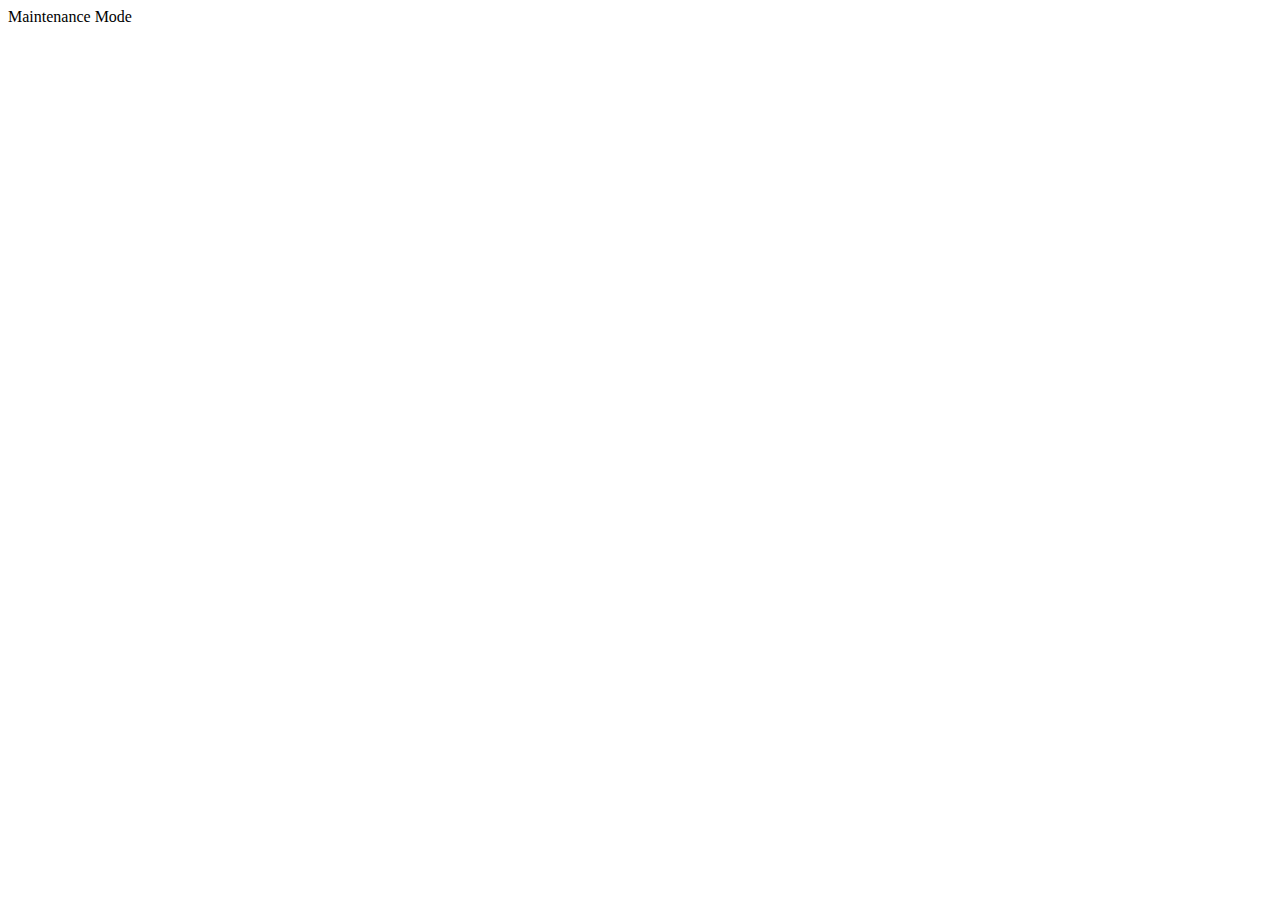
==== commit eeb0c96d: "Put in maintenance mode." ====
--- a/index.html
+++ b/index.html
@@ -1,346 +1,12 @@
 <!DOCTYPE html>
-<html class="no-js" lang="en">
-  <head>
-    <title>
-      Home
-    </title>
-    <meta charset="utf-8" />
-    <meta name="viewport" content="width=device-width, initial-scale=1.0" />
-
-    <meta name="description" content="" />
-
-    <link rel="stylesheet" href="css/bootstrap.min.css" />
-    <link rel="stylesheet" type="text/css" href="css/labor.min.css" />
-    <link rel="stylesheet" type="text/css" href="css/labor-custom.min.css" />
-    <link rel="icon" type="image/x-icon" href="images/favicon.png" />
-
-    <style>
-      .parallax-window {
-        min-height: 400px;
-        background: transparent;
-      }
-    </style>
-  </head>
-
-  <body class="labor home">
-    <a class="sr-only sr-only-focusable" href="index.html#mainContentStart">Skip to main content</a>
-
-    <div id="header">
-      <div class="navbar-brand">
-        <div class="rtx"></div>
-      </div>
-    </div>
-
-    <!--<ul class="nav navbar-nav" id="header-menu">-->
-    <nav id="headerL1nav" class="navbar sticky-top navbar-light navbar-expand-md bg-faded justify-content-center">
-      <!--<nav id="headerL1nav" class="navbar navbar-light navbar-expand-md bg-faded justify-content-center">-->
-      <button class="navbar-toggler" type="button" data-toggle="collapse" data-target="#collapsingNavbar3">
-        <span class="navbar-toggler-icon"></span>
-      </button>
-
-      <div class="navbar-collapse collapse w-100" id="collapsingNavbar3">
-        <ul class="nav navbar-nav">
-          <li class="nav-item active">
-            <a href="index.html">Home</a>
-          </li>
-
-          <li class="nav-item">
-            <a href="wage.html">Wage Rates Increases</a>
-          </li>
-
-          <li class="nav-item">
-            <a href="medical.html">Medical Plan Benefits</a>
-          </li>
-
-          <li class="nav-item">
-            <a href="retirement.html">Retirement Plans</a>
-          </li>
-        </ul>
-      </div>
-    </nav>
-
-    <section class="banner">
-      <div class="parallax-window" data-parallax="scroll" data-image-src="images/banner.jpg"></div>
-      <div class="banner-gradient"></div>
-      <div class="contentblock">
-        <a href="index.html" class="site-name">Contract Updates</a>
-      </div>
-    </section>
-
-    <!-- DEV NOTE: n/a for now
-    <section id="features" class="featurerotator">
-      <div id="features-slider" class="slider autoplay">
-        
-      </div>
-    </section>  
-  -->
-
-    <div id="mainContentStart"></div>
-
-    <section>
-      <div class="contentblock">
-        <div class="pagecontent">
-          <div class="block-two_columns">
-            <div class="container">
-              <div class="row">
-                <div class="col-md-6">
-                  <section class="block-paragraph">
-                    <h2 data-block-key="g3gls">Proin quis Porta</h2>
-                    <p data-block-key="1msjc">
-                      Etiam elementum consectetur vehicula. In hac habitasse platea dictumst. Suspendisse potenti. Pellentesque cursus quis leo a elementum. Curabitur elementum auctor felis. Praesent metus tortor, aliquam vel urna in,
-                      commodo ullamcorper est. Proin quis porta metus. Vestibulum tristique mi sed iaculis maximus. Aenean euismod nunc felis, at elementum tellus pellentesque in. Sed blandit velit eu justo sollicitudin, sit amet interdum
-                      nulla.
-                    </p>
-                  </section>
-                </div>
-
-                <div class="col-md-6">
-                  <section class="block-paragraph">
-                    <h2 data-block-key="twqgh">Donec non orci Dolor</h2>
-                    <p data-block-key="6vcg7">
-                      Nunc pretium posuere sollicitudin. Cras nunc nunc, elementum eu eleifend non, tristique vel nunc. Sed pretium nisi non metus dignissim, et sodales orci aliquet. Vestibulum hendrerit nulla et mi porta tincidunt. Vivamus
-                      maximus vel eros vel semper. Praesent eget posuere augue, sit amet sollicitudin velit. Etiam non scelerisque ligula. Donec semper laoreet accumsan. Phasellus quis justo a tortor tincidunt aliquet. Aenean eleifend eros
-                      justo.
-                    </p>
-                  </section>
-                </div>
-              </div>
-            </div>
-          </div>
-          <div class="block-custom_html">
-            <div class="row site-sections">
-              <div class="col-sm">
-                <a href="wage.html">
-                  <img src="images/hp-wage-rate-increases.jpg" alt="Wage Rate Increases" />
-                  <h3>Wage Rate Increases</h3>
-                </a>
-              </div>
-
-              <div class="col-sm">
-                <a href="medical.html">
-                  <img src="images/hp-medical-plan-benefits.jpg" alt="Wage Rate Increases" />
-                  <h3>Medical Plan Benefits</h3>
-                </a>
-              </div>
-
-              <div class="col-sm">
-                <a href="retirement.html">
-                  <img src="images/hp-retirements-plans.jpg" alt="Wage Rate Increases" />
-                  <h3>Retirement Plans</h3>
-                </a>
-              </div>
-            </div>
-          </div>
-        </div>
-        <br clear="all" />
-      </div>
-    </section>
-
-    <section id="faq">
-      <div class="contentblock">
-        <br />
-        <h2>Frequently Asked Questions</h2>
-
-        <div class="accordion" id="accordionExample">
-          <div class="card">
-            <div class="card-header" id="heading1">
-              <h5 class="mb-0">
-                <button class="btn btn-link collapsed" type="button" data-toggle="collapse" data-target="#collapse1" aria-expanded="false" aria-controls="collapse1">
-                  <h4>I heard the company provided IBEW, Local 1505 with its BAFO. What does that mean?</h4>
-                </button>
-              </h5>
-            </div>
-            <div id="collapse1" class="collapse" aria-labelledby="heading1" data-parent="#accordionExample">
-              <div class="card-body">
-                BAFO is an acronym that refers to the company’s “Best and Final Offer.” The BAFO contains everything the company and the IBEW tentatively agreed to during the recent negotiations as well as improvements to your terms and
-                conditions of employment that the company is offering to encourage the IBEW to sign a new collective bargaining agreement (CBA).
-              </div>
-            </div>
-          </div>
-
-          <div class="card">
-            <div class="card-header" id="heading2">
-              <h5 class="mb-0">
-                <button class="btn btn-link collapsed" type="button" data-toggle="collapse" data-target="#collapse2" aria-expanded="false" aria-controls="collapse2">
-                  <h4>Does that mean we have been given a wage increase?</h4>
-                </button>
-              </h5>
-            </div>
-            <div id="collapse2" class="collapse" aria-labelledby="heading2" data-parent="#accordionExample">
-              <div class="card-body">
-                The BAFO includes a substantial wage increase along with other upgrades to your compensation and benefits, including new medical plans that maintain your current level of coverage at significantly lower premiums.
-              </div>
-            </div>
-          </div>
-
-          <div class="card">
-            <div class="card-header" id="heading3">
-              <h5 class="mb-0">
-                <button class="btn btn-link collapsed" type="button" data-toggle="collapse" data-target="#collapse3" aria-expanded="false" aria-controls="collapse3">
-                  <h4>When do these changes take effect?</h4>
-                </button>
-              </h5>
-            </div>
-            <div id="collapse3" class="collapse" aria-labelledby="heading3" data-parent="#accordionExample">
-              <div class="card-body">
-                Nothing described in the BAFO takes effect unless the IBEW accepts or “ratifies” the new CBA.
-              </div>
-            </div>
-          </div>
-
-          <div class="card">
-            <div class="card-header" id="heading4">
-              <h5 class="mb-0">
-                <button class="btn btn-link collapsed" type="button" data-toggle="collapse" data-target="#collapse4" aria-expanded="false" aria-controls="collapse4">
-                  <h4>Do I have a say in whether or not the IBEW accepts the company’s BAFO?</h4>
-                </button>
-              </h5>
-            </div>
-            <div id="collapse4" class="collapse" aria-labelledby="heading4" data-parent="#accordionExample">
-              <div class="card-body">
-                Yes. The IBEW is obligated to give you the opportunity to vote on accepting or rejecting the BAFO. This vote is scheduled for:
-              </div>
-            </div>
-          </div>
-
-          <div class="card">
-            <div class="card-header" id="heading5">
-              <h5 class="mb-0">
-                <button class="btn btn-link collapsed" type="button" data-toggle="collapse" data-target="#collapse5" aria-expanded="false" aria-controls="collapse5">
-                  <h4>What happens if the IBEW votes to reject the company’s offer?</h4>
-                </button>
-              </h5>
-            </div>
-            <div id="collapse5" class="collapse" aria-labelledby="heading5" data-parent="#accordionExample">
-              <div class="card-body">
-                The IBEW election rules recognize rejection of the BAFO as a vote to go on strike.
-              </div>
-            </div>
-          </div>
-
-          <div class="card">
-            <div class="card-header" id="heading6">
-              <h5 class="mb-0">
-                <button class="btn btn-link collapsed" type="button" data-toggle="collapse" data-target="#collapse6" aria-expanded="false" aria-controls="collapse6">
-                  <h4>What is a strike and how does it affect me?</h4>
-                </button>
-              </h5>
-            </div>
-            <div id="collapse6" class="collapse" aria-labelledby="heading6" data-parent="#accordionExample">
-              <div class="card-body">
-                A strike is when the union recommends that its members refuse to report to work in an attempt to pressure the company into increasing its BAFO or agreeing to further union demands.
-              </div>
-            </div>
-          </div>
-
-          <div class="card">
-            <div class="card-header" id="heading7">
-              <h5 class="mb-0">
-                <button class="btn btn-link collapsed" type="button" data-toggle="collapse" data-target="#collapse7" aria-expanded="false" aria-controls="collapse7">
-                  <h4>What happens to the BAFO if the IBEW votes it down?</h4>
-                </button>
-              </h5>
-            </div>
-            <div id="collapse7" class="collapse" aria-labelledby="heading7" data-parent="#accordionExample">
-              <div class="card-body">
-                The BAFO expires by its terms upon rejection and would no longer be available to the IBEW.
-              </div>
-            </div>
-          </div>
-
-          <div class="card">
-            <div class="card-header" id="heading8">
-              <h5 class="mb-0">
-                <button class="btn btn-link collapsed" type="button" data-toggle="collapse" data-target="#collapse8" aria-expanded="false" aria-controls="collapse8">
-                  <h4>Would the company have to present this BAFO again at a later date?</h4>
-                </button>
-              </h5>
-            </div>
-            <div id="collapse8" class="collapse" aria-labelledby="heading8" data-parent="#accordionExample">
-              <div class="card-body">
-                No. The company would be free to decide whether and when to make any subsequent offers.
-              </div>
-            </div>
-          </div>
-        </div>
-
-        <br clear="all" />
-        <br />
-      </div>
-    </section>
-
-    <footer>
-      <div>
-        <div id="block-footer-logo-links">
-          <section>
-            <div class="content-wrapper">
-              <h2 class="logo"><a href="https://www.rtx.com/" target="_blank">Raytheon Technologies</a></h2>
-
-              <hr />
-
-              <nav class="footer-top-nav">
-                <!--
-  <div class="logo"><a href="https://www.raytheonmissilesanddefense.com/" target="_blank"><img alt="Raytheon Missiles &amp; Defense Logo" src="images/rt_md_logo_ko_rgb.png"></a>
-  </div>
-  -->
-
-                <div class="primary">
-                  <a href="https://www.rtx.com/raytheon/who-we-are" target="_blank">Who We Are</a>
-                  <a href="https://www.rtx.com/raytheon/what-we-do" target="_blank">What We Do</a>
-                  <a href="https://www.rtx.com/raytheon/news" target="_blank">News</a>
-                  <a href="https://www.rtx.com/raytheon/suppliers" target="_blank">Suppliers</a>
-                  <a href="https://careers.rtx.com/global/en" target="_blank">Careers</a>
-                </div>
-              </nav>
-            </div>
-          </section>
-        </div>
-      </div>
-
-      <section>
-        <div class="content-wrapper contact">
-          <div class="footer-wrapper">
-            <div id="block-footer-social">
-              <nav class="footer-bottom-nav social">
-                <a href="https://www.linkedin.com/company/raytheonmissilesanddefense/" target="_blank" title="LinkedIn">
-                  <span aria-hidden="true" class="fa fa-linkedin"></span>
-                  <span class="sr-only">Raytheon on LinkedIn</span>
-                </a>
-                <a href="https://twitter.com/raytheondefense" target="_blank" title="Twitter">
-                  <span aria-hidden="true" class="fa fa-twitter"></span>
-                  <span class="sr-only">Raytheon on Twitter</span>
-                </a>
-                <a href="https://www.facebook.com/raytheondefense" target="_blank" title="Facebook">
-                  <span aria-hidden="true" class="fa fa-facebook"></span>
-                  <span class="sr-only">Raytheon on Facebook</span>
-                </a>
-                <a href="https://www.youtube.com/raytheontechnologies" target="_blank" title="YouTube">
-                  <span aria-hidden="true" class="fa fa-youtube-play"></span>
-                  <span class="sr-only">Raytheon on YouTube</span>
-                </a>
-                <a href="https://www.instagram.com/raytheondefense" target="_blank" title="Instagram">
-                  <span aria-hidden="true" class="fa fa-instagram"></span>
-                  <span class="sr-only">Raytheon on Instagram</span>
-                </a>
-              </nav>
-            </div>
-          </div>
-          <div id="block-copyright">
-            <div class="legal content-wrapper">
-              <p>
-                Copyright &copy; 2023 RTX. <a href="https://www.rtx.com/terms-of-use" target="_blank">Terms of Use</a> | <a href="https://www.rtx.com/privacy" target="_blank">Privacy</a> Raytheon Technologies is proud to be an equal
-                opportunity employer, MF/D/V.<br />
-                The appearance of U.S. Department of Defense (DoD) visual information does not imply or constitute DoD endorsement.
-              </p>
-            </div>
-          </div>
-        </div>
-      </section>
-    </footer>
-
-    <script src="https://code.jquery.com/jquery-3.3.1.slim.min.js" integrity="sha384-q8i/X+965DzO0rT7abK41JStQIAqVgRVzpbzo5smXKp4YfRvH+8abtTE1Pi6jizo" crossorigin="anonymous"></script>
-    <script type="text/javascript" src="js/parallax.1.5.0.js"></script>
-    <script type="text/javascript" src="js/bootstrap.min.js"> </script>
-  </body>
+<html lang="en">
+<head>
+  <meta charset="utf-8">
+  <meta name="viewport" content="width=device-width, initial-scale=1">
+  <title></title>
+</head>
+<body>
+  Maintenance Mode
+</body>
 </html>
 
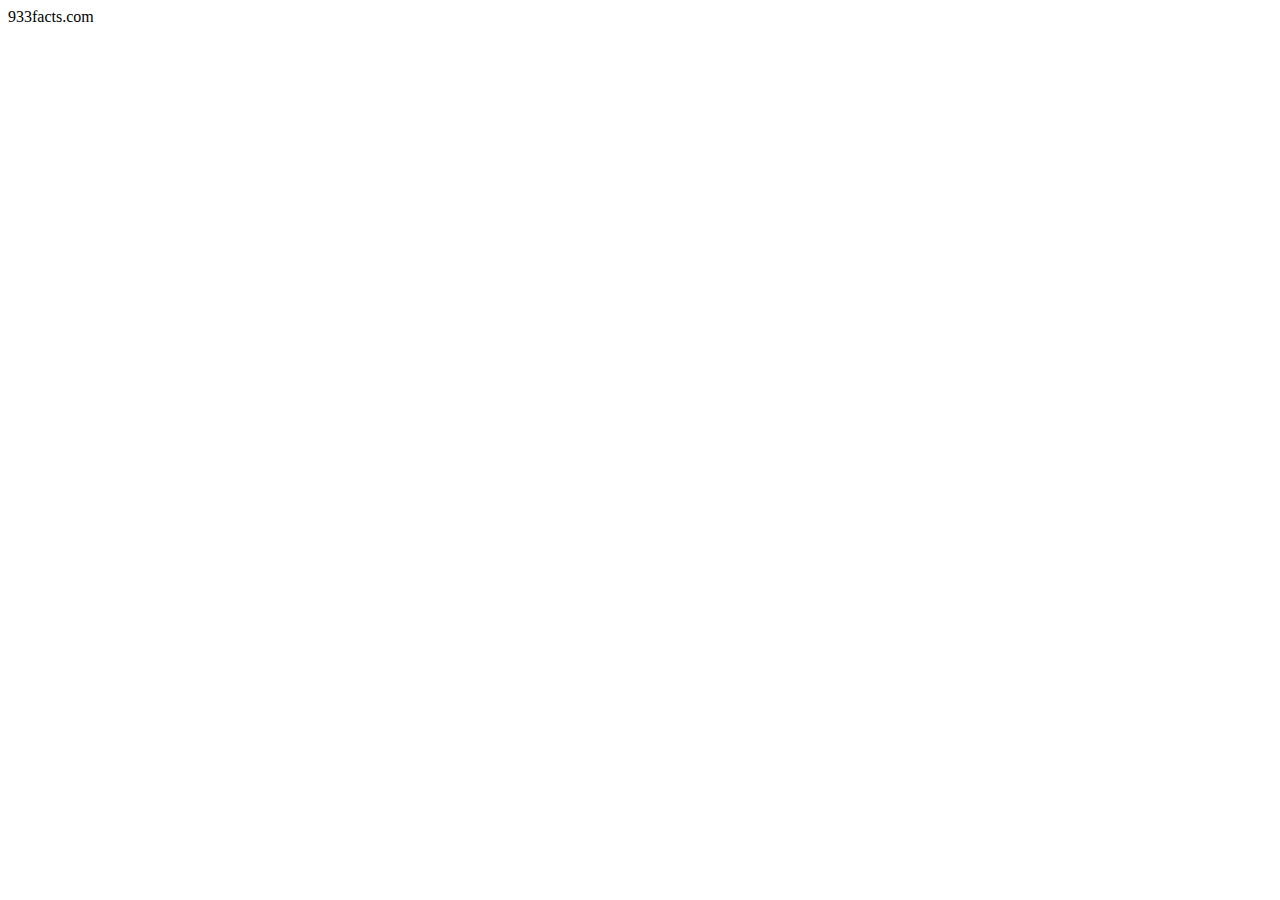
==== commit 4fc9f589: "Add domain to maintenance mode page." ====
--- a/index.html
+++ b/index.html
@@ -6,7 +6,7 @@
   <title></title>
 </head>
 <body>
-  Maintenance Mode
+  933facts.com
 </body>
 </html>
 
